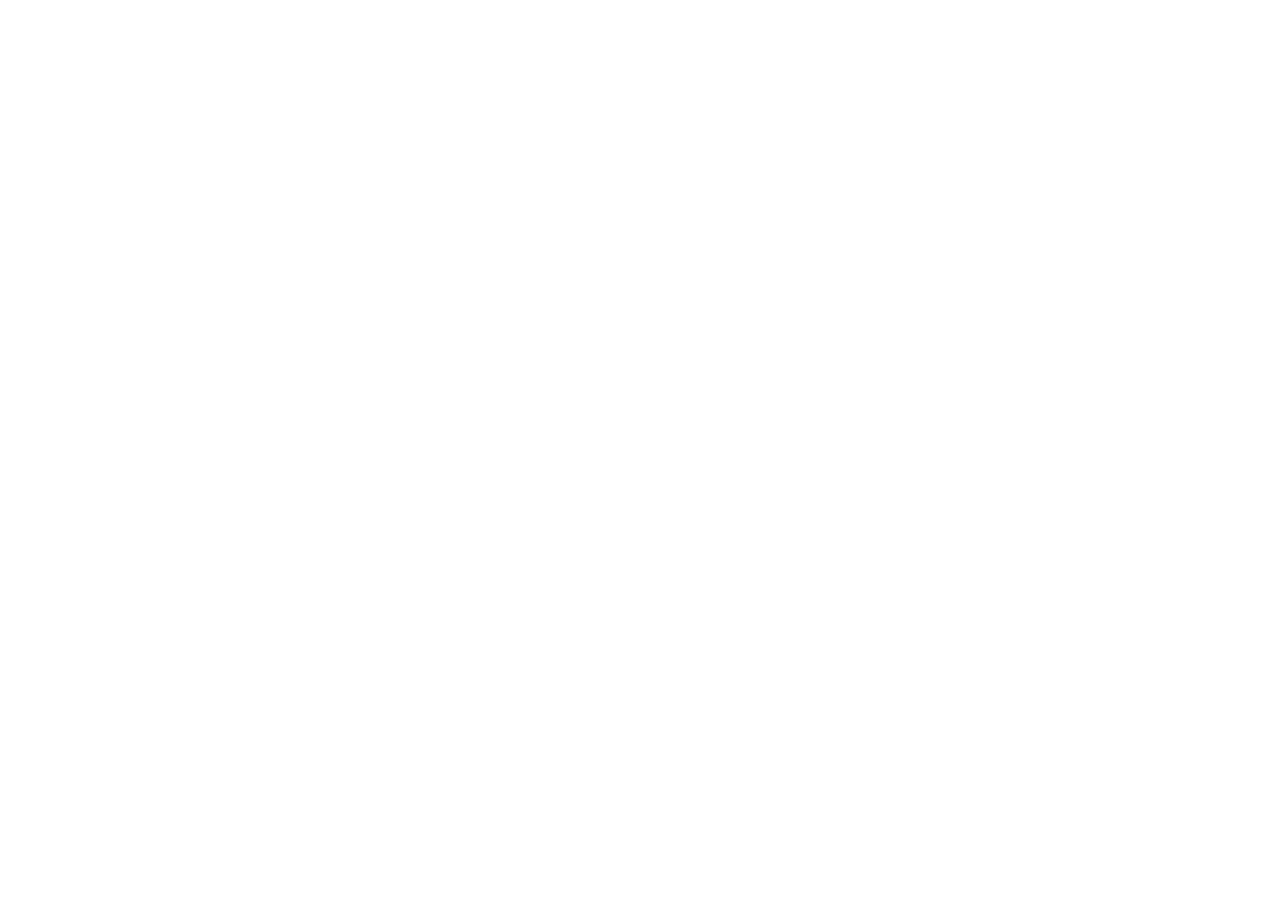
==== About.html @ 505cf38b "Intial Setup" ====
<!DOCTYPE html>
<html lang="en">
<head>
    <meta charset="UTF-8">
    <meta http-equiv="X-UA-Compatible" content="IE=edge">
    <meta name="viewport" content="width=device-width, initial-scale=1.0">
    <title>Capstone1 About page</title>
    <link rel="stylesheet" href="style.css">
</head>
<body>
    <script src="main.js"></script>
</body>
</html>
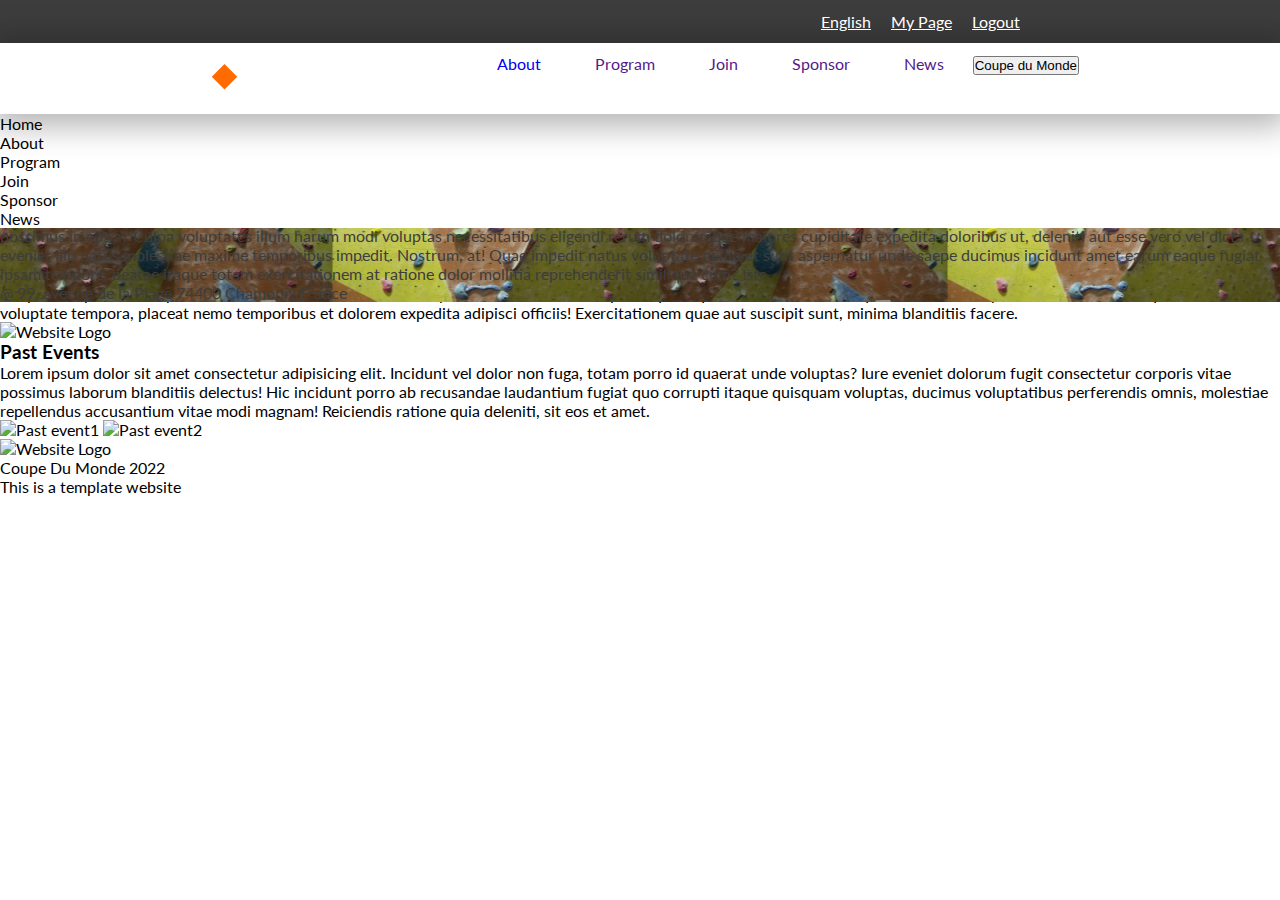
==== commit 417fbee1: "Project structure and styling" ====
--- a/About.html
+++ b/About.html
@@ -8,6 +8,94 @@
     <link rel="stylesheet" href="style.css">
 </head>
 <body>
+    <!-- Header NAV BARS -->
+    <header class="header">
+        <!-- Only for Desktop -->
+        <nav class="navbar1">
+            <a href="#"><i class="fab fa-facebook-f"></i></a>
+            <a href="#"><i class="fab fa-twitter"></i></a>
+            <a href="">English</a>
+            <a href="">My Page</a>
+            <a href="">Logout</a>
+        </nav>
+       <nav class="navbar2 desktop">
+           <div class="logo desktop">
+               <a href="index.html">
+                   <img src="/media/rhombus.png" class="navbarlogo" alt="Nav Bar Logo">
+               </a>
+           </div>
+           <div class="navbarright desktop">
+               <!-- <a href="index.html">Home</a> -->
+               <a href="About.html">About</a>
+               <a href="">Program</a>
+               <a href="">Join</a>
+               <a href="">Sponsor</a>
+               <a href="">News</a>
+               <button type="button">Coupe du Monde</button>
+           </div>
+       </nav>
+       <!-- Mobile Menu -->
+      <div class="menu-items">
+        <p>Home</p>
+        <p>About</p>
+        <p>Program</p>
+        <p>Join</p>
+        <p>Sponsor</p>
+        <p>News</p>
+        
+      </div>
+      <div class="hamburger-menu">
+        <a href="#" class="icon"><i class="fas fa-bars"></i></a>
+      </div>
+    </header>
+    <main>
+        <!-- Information -->
+        <section class="about-info">
+            <h2 class="cheers">Hello Climbers!</h2>
+            <h1 class="heading">Coupe Du Monde <br> in Chamonix <span>2022</span></h1>
+            <div class="underlinefull"></div>
+            <div class="infoWrapper">
+                <div class="description">Lorem ipsum dolor sit amet consectetur adipisicing elit. Laudantium voluptate saepe officia quam, ad neque odit nobis! Natus, et quas dolorum quia tempore sunt totam aperiam possimus in eos a?
+                Culpa voluptates illum harum modi voluptas necessitatibus eligendi rerum doloremque maiores cupiditate expedita doloribus ut, deleniti aut esse vero vel dicta eveniet illo natus molestiae maxime temporibus impedit. Nostrum, at!
+                Quae impedit natus voluptate nemo et sunt aspernatur unde saepe ducimus incidunt amet earum eaque fugiat ipsam tempore, beatae itaque totam exercitationem at ratione dolor mollitia reprehenderit similique cum? Iste.</div>
+             </div>
+             <div class="info-location">@ 99, avenue de la Plage 74400 Chamonix,France</div>
+        </section>
+        <!-- Logo with Banner -->
+        <section class="about-logo">
+            <h3>Coupe Du Monde <br> in Chamonix <span>2022</span></h3>
+            <div class="underlinefull"></div>
+            <p>Lorem ipsum dolor sit amet consectetur adipisicing elit. Veniam a hic aliquid fugiat corrupti dignissimos aspernatur amet atque distinctio consequuntur, culpa magni natus quaerat nesciunt. Nemo totam perferendis saepe doloremque!
+            Sequi corporis rerum eaque voluptate commodi obcaecati, soluta similique debitis id veniam, magni, ducimus rem odio. Eos, hic tempora adipisci minus provident accusantium veniam ratione possimus, ducimus suscipit, aliquam quis.
+            Sed non est dolor quae? Eveniet voluptatibus eos dolore itaque nostrum illo voluptate tempora, placeat nemo temporibus et dolorem expedita adipisci officiis! Exercitationem quae aut suscipit sunt, minima blanditiis facere.</p>
+           <div class="aboutlogoimg">
+               <img src="." alt="Website Logo">
+           </div>
+        </section>
+        <!-- Past Events -->
+        <section class="about-past">
+            <h3>Past Events</h3>
+            <div class="underlinefull"></div>
+            <p>Lorem ipsum dolor sit amet consectetur adipisicing elit. Incidunt vel dolor non fuga, totam porro id quaerat unde voluptas? Iure eveniet dolorum fugit consectetur corporis vitae possimus laborum blanditiis delectus!
+            Hic incidunt porro ab recusandae laudantium fugiat quo corrupti itaque quisquam voluptas, ducimus voluptatibus perferendis omnis, molestiae repellendus accusantium vitae modi magnam! Reiciendis ratione quia deleniti, sit eos et amet.</p>
+            <div class="eventimg">
+                <img src="." alt="Past event1">
+                <img src="." alt="Past event2">
+            </div>
+        </section>
+    </main>
+    <footer>
+        <!-- End Of the Page -->
+        <div class="footerContainer">
+            <div class="websiteLogo">
+                <img src="." class= "websitelogo"  alt="Website Logo">
+            </div>
+            <div class="copyrights">
+                <p> Coupe Du Monde 2022</p>
+                <p>This is a template website</p>
+            </div>
+        </div>
+    </footer>
     <script src="main.js"></script>
 </body>
 </html>--- a/style.css
+++ b/style.css
@@ -0,0 +1,331 @@
+@import url("https://fonts.googleapis.com/css2?family=Lato:ital,wght@0,400;0,700;1,400;1,700&display=swap");
+@import url('http://fonts.cdnfonts.com/css/cocogoose');
+html {
+    box-sizing: border-box;
+}
+  
+* {
+      margin: 0;
+      padding: 0;
+}
+
+body {
+    font-family: "Lato" , Roboto, "Helvetica Neue", Arial, "Noto Sans", sans-serif;
+    overflow-x: hidden;
+}
+
+.header {
+    position: fixed;
+    top: 0;
+    left: 0;
+    right: 0;
+    background-color: white;
+    z-index: 5;;
+}
+
+.header .navbar1 {
+    display: none;
+}
+
+.header .navbar2 {
+    display: none;
+}
+
+/* Hamburger Menu */
+.menu__toggler {
+    position: absolute;
+    top: 20px;
+    left: 20px;
+    z-index: 999;
+    height: 28px;
+    width: 28px;
+    outline: none;
+    cursor: pointer;
+    display: flex;
+    align-items: center;
+  }
+
+  .menu__toggler span,
+  .menu__toggler span::before,
+  .menu__toggler span::after {
+    position: absolute;
+    content: '';
+    width: 28px;
+    height: 2.5px;
+    background: #fafafa;
+    border-radius: 20px;
+    transition: 500ms cubic-bezier(0.77, 0, 0.175, 1);
+  }
+
+  .menu__toggler span::before {
+    top: -8px;
+  }
+  
+  .menu__toggler span::after {
+    top: 8px;
+  }
+
+  .menu__toggler.active > span {
+    background: transparent;
+  }
+
+  .menu__toggler.active > span::before, .menu__toggler.active > span::after {
+    background: #005c9c;
+    top: 0px;
+  }
+
+  .menu__toggler.active > span::before {
+    -webkit-transform: rotate(-225deg);
+            transform: rotate(-225deg);
+  }
+  .menu__toggler.active > span::after {
+    -webkit-transform: rotate(225deg);
+            transform: rotate(225deg);
+  }
+
+.menu {
+  display: flex;
+  flex-direction: column;
+  justify-content: center;
+  position: absolute;
+  left: -30%;
+  z-index: 998;
+  color: #005c9c;
+  background: rgba(219, 163, 163, 0.7);
+   -webkit-clip-path: polygon(0 0, 100% 0, 85% 100%, 0% 100%);
+           clip-path: polygon(0 0, 100% 0, 85% 100%, 0% 100%);
+  width: 50%;
+  height: 100%;
+  padding: 100px;
+  transition: 300ms left cubic-bezier(0.77, 0, 0.175, 1);
+}
+
+
+/* Main Container */
+.main-container,
+.about-info {
+  background-image: url("media/climbing-wall-background-1473870964r7z.jpg");
+  background-repeat: repeat-x;
+  background-position: center;
+  background-blend-mode: overlay;
+  position: relative;
+  color: #3d3d3d;
+  overflow: hidden;
+}
+
+.main-container .info {
+  z-index: 15;
+  padding-top: 8.375rem;
+  padding-bottom: 8.375rem;
+  padding-left: 2.5%;
+  padding-right: 2.5%;
+}
+
+.main-container .info h2 {
+  color: #ec5241;
+  font-size: 32px;
+}
+
+.main-container .info h1 {
+  background-image: url("media/infoh1bg.jpg");
+  background-position: bottom center;
+  background-size: contain;
+  -webkit-background-clip: text;
+  -webkit-text-fill-color: transparent;
+  color: transparent;
+  font-size: 40px;
+  font-family: 'COCOGOOSE-LETTERPRESS', Arial, sans-serif;
+}
+
+.main-container .info h1 span {
+  font-family: 'COCOGOOSE', Arial, sans-serif;
+}
+
+.main-container .info .infoWrapper {
+  position: relative;
+  z-index: 1;
+}
+
+.main-container .info .infoWrapper  .description {
+  background-color: rgb(235, 231, 231);
+  z-index: 1;
+  font-size: 16px;
+  line-height: 24px;
+  border: 5px solid #fff;
+  margin-top: 22px;
+  padding: 24px;
+}
+
+.main-container .info .info-date {
+  font-size: 36px;
+  font-family: 'COCOGOOSE', Arial, sans-serif;
+  padding-top: 12px;
+  padding-bottom: 12px;
+}
+
+.main-container .info .info-location {
+  font-size: 16px;
+}
+/* Program */
+.main-program {
+  background-image: url("media/main-program-bg.png");
+  background-repeat: repeat;
+  background-position: center;
+}
+
+.main-program .title {
+  color: #fff;
+  text-align: center;
+  font-size: 28px;
+  padding: 10px;
+  justify-items: center;
+}
+
+.main-program .underline {
+  background-color: #ec5241;
+  width: 45px;
+  height: 2px;
+  margin-top: 12px;
+  margin-bottom: 16px;
+  margin-inline: auto;
+}
+
+.main-program ul.programList {
+  margin-top: 22px;
+  margin-bottom: 22px;
+  -ms-flex-preferred-size: 100%;
+      flex-basis: 100%;
+  -ms-flex-wrap: wrap;
+      flex-wrap: wrap;
+  gap: 16px;
+}
+
+.main-program ul.programList li.prg-card {
+  width: 90%;
+  display: grid;
+  background-color: #ffffff20;
+  border: 2px solid white;
+  margin: 10px 2px 7px 18px;
+  -webkit-transition: 300ms ease-in-out;
+  transition: 300ms ease-in-out;
+  color: #fff;
+}
+
+
+/* Only Mobile Display */
+@media only screen and (max-width: 768px) {
+    /* Toogle bar */
+    .menu {
+      width: 400px;
+      left: -300px;
+      padding: 150px;
+    }
+
+  .menu.active {
+    left: 0;
+  }
+  
+  .menu p {
+    font-size: 24px;
+    margin-bottom: 10px;
+  }
+  .navbar1,
+  .navbar2,
+  .navnarright {
+      display: none;
+  }
+}
+
+/* End of Mobile Menu */
+
+/* Desktop version */
+
+@media (min-width: 768px) {
+    .header .navbar1 {
+      display: flex;
+      background-color: #3d3d3d;
+      padding: 10px 250px;
+      justify-content: flex-end;
+    }
+  
+    .header .navbar1 .navlist {
+      margin-right: 20px;
+      text-decoration: none;
+  }
+  
+  .header .navbar1 .navlist {
+      margin-right: 20px;
+  }
+  
+  .header .navbar1 a,
+  .header .navbar1 a i .fab {
+      color: #fff;
+      font-size: 16px;
+      padding: 2px 10px;
+  }
+  
+  .header .navbar2 {
+      display: flex;
+      background-color: #fff;
+      justify-content: space-between;
+      padding: 10px 200px;
+      border: 1px solid #fff;
+      box-shadow: 0 0.25rem 2rem 0.5rem rgba(0, 0, 0, 0.3); /* Need to update*/
+  }
+  
+  .header .navbar2 .logo {
+      display: flex;
+      justify-content: flex-start;
+      padding: 10px;
+  }
+  
+  .header .navbar2 .navbarright a,
+  .header .navbar2 .navbarright .nav-btn {
+      padding: 15px 20px;
+      margin: 10px 5px;
+      text-decoration: none;
+  }
+  
+  
+    .header .navbar1 a,
+    .header .navbar1 a i .fab {
+      color: #fff;
+      font-size: 16px;
+      padding: 2px 10px;
+    }
+  
+    .menu , 
+    .menu__toggler {
+        display: none;
+    }
+  
+    .main-container,
+    .about-info {
+        top: 100px;
+    }
+
+    .main-container .info {
+       padding-left: 14%;
+       padding-right: 14%;
+    }
+
+    .main-container .info h2 {
+      font-size: 36px;
+    }
+
+    .main-container .info h1 span {
+      font-size: 48px;
+    }
+
+    .main-container .info .infoWrapper  .description {
+      max-width: 65%;
+      margin-top: 12px;
+      padding: 22px;
+    }
+
+    .main-program .programList {
+      -ms-flex-wrap: nowrap;
+          flex-wrap: nowrap;
+      gap: 10px;
+    }
+  }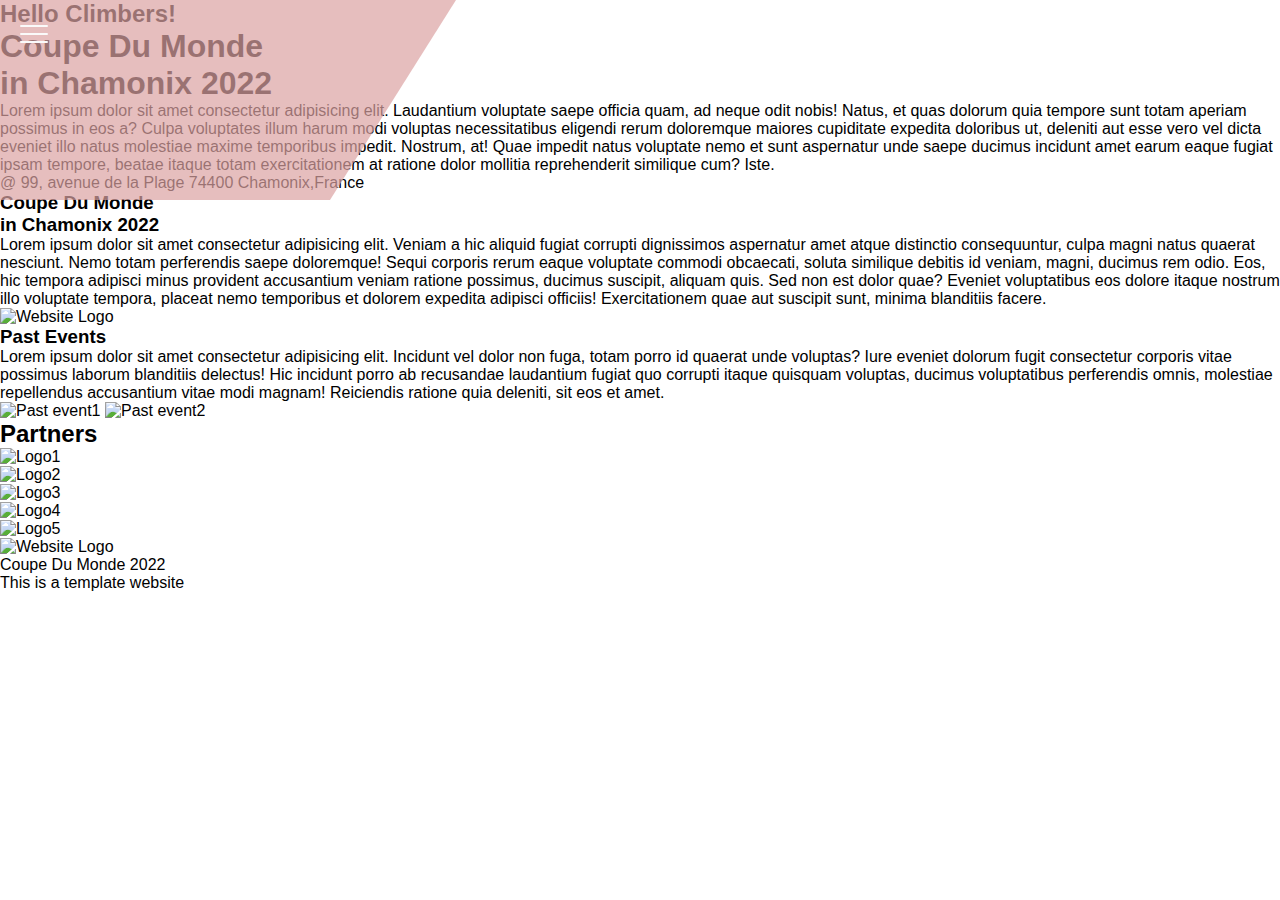
==== commit 6451a622: "Update Project" ====
--- a/About.html
+++ b/About.html
@@ -5,47 +5,49 @@
     <meta http-equiv="X-UA-Compatible" content="IE=edge">
     <meta name="viewport" content="width=device-width, initial-scale=1.0">
     <title>Capstone1 About page</title>
-    <link rel="stylesheet" href="style.css">
+    <link rel="stylesheet" href="about.css">
 </head>
 <body>
     <!-- Header NAV BARS -->
     <header class="header">
         <!-- Only for Desktop -->
-        <nav class="navbar1">
-            <a href="#"><i class="fab fa-facebook-f"></i></a>
-            <a href="#"><i class="fab fa-twitter"></i></a>
-            <a href="">English</a>
-            <a href="">My Page</a>
-            <a href="">Logout</a>
-        </nav>
-       <nav class="navbar2 desktop">
-           <div class="logo desktop">
+        <div></div>
+        <div class="navbar1 mobile-display">
+            <a class ="navlist" href="#"><i class="fab fa-facebook-f"></i></a>
+            <a class ="navlist" href="#"><i class="fab fa-twitter"></i></a>
+            <a class ="navlist" href="">English</a>
+            <a class ="navlist" href="">My Page</a>
+            <a class ="navlist" href="">Logout</a>
+        </div>
+       <div class="navbar2 mobile-display">
+           <div class="logo mobile-display">
                <a href="index.html">
                    <img src="/media/rhombus.png" class="navbarlogo" alt="Nav Bar Logo">
                </a>
            </div>
-           <div class="navbarright desktop">
-               <!-- <a href="index.html">Home</a> -->
+           <div class="navbarright mobile-display">
+            <div></div>
+            
                <a href="About.html">About</a>
                <a href="">Program</a>
                <a href="">Join</a>
                <a href="">Sponsor</a>
                <a href="">News</a>
-               <button type="button">Coupe du Monde</button>
+               <button type="button" class="btn nav-btn mobile-display">Coupe du Monde</button>
            </div>
-       </nav>
-       <!-- Mobile Menu -->
-      <div class="menu-items">
-        <p>Home</p>
-        <p>About</p>
+        </div>
+      <!-- Mobile Menu -->
+      <div class="menu desktop-display">
+        <p><a href="index.html">Home</a></p>
+        <p><a href="About.html">About</a></p>
         <p>Program</p>
         <p>Join</p>
         <p>Sponsor</p>
         <p>News</p>
-        
       </div>
-      <div class="hamburger-menu">
-        <a href="#" class="icon"><i class="fas fa-bars"></i></a>
+      <!-- Hamburger Menu--->
+      <div class="menu__toggler desktop-display"> 
+        <span></span>
       </div>
     </header>
     <main>
@@ -83,6 +85,28 @@
                 <img src="." alt="Past event2">
             </div>
         </section>
+         <!-- Partners -->
+         <section class="partner-section">
+            <h2>Partners</h2>
+            <p class="underline"></p>
+            <div class="partnersContainer">
+                <div class="partners-list">
+                    <img class="partners-logo1" src="." alt="Logo1" />
+                  </div>
+                  <div class="partners-list">
+                    <img class="partners-logo1" src="." alt="Logo2" />
+                  </div>
+                  <div class="partners-list">
+                    <img class="partners-logo1" src="." alt="Logo3" />
+                  </div>
+                  <div class="partners-list">
+                    <img class="partners-logo1" src="." alt="Logo4" />
+                  </div>
+                  <div class="partners-list">
+                    <img class="partners-logo1" src="." alt="Logo5" />
+                </div>
+            </div>
+    </section>
     </main>
     <footer>
         <!-- End Of the Page -->
@@ -96,6 +120,7 @@
             </div>
         </div>
     </footer>
-    <script src="main.js"></script>
+    <script src="javascript/main.js"></script>
+    <script src="javascript/expertCard.js"></script>
 </body>
 </html>--- a/about.css
+++ b/about.css
@@ -0,0 +1,129 @@
+html {
+    box-sizing: border-box;
+}
+  
+* {
+      margin: 0;
+      padding: 0;
+}
+
+body {
+    font-family: "Lato" , Roboto, "Helvetica Neue", Arial, "Noto Sans", sans-serif;
+    overflow-x: hidden;
+}
+
+.header {
+    position: fixed;
+    top: 0;
+    left: 0;
+    right: 0;
+    background-color: white;
+    z-index: 5;;
+}
+
+.header .navbar1 {
+    display: none;
+}
+
+.header .navbar2 {
+    display: none;
+}
+
+/* Hamburger Menu */
+.menu__toggler {
+    position: absolute;
+    top: 20px;
+    left: 20px;
+    z-index: 999;
+    height: 28px;
+    width: 28px;
+    outline: none;
+    cursor: pointer;
+    display: flex;
+    align-items: center;
+  }
+
+  .menu__toggler span,
+  .menu__toggler span::before,
+  .menu__toggler span::after {
+    position: absolute;
+    content: '';
+    width: 28px;
+    height: 2.5px;
+    background: #fafafa;
+    border-radius: 20px;
+    transition: 500ms cubic-bezier(0.77, 0, 0.175, 1);
+  }
+
+  .menu__toggler span::before {
+    top: -8px;
+  }
+  
+  .menu__toggler span::after {
+    top: 8px;
+  }
+
+  .menu__toggler.active > span {
+    background: transparent;
+  }
+
+  .menu__toggler.active > span::before, .menu__toggler.active > span::after {
+    background: #005c9c;
+    top: 0px;
+  }
+
+  .menu__toggler.active > span::before {
+    -webkit-transform: rotate(-225deg);
+            transform: rotate(-225deg);
+  }
+  .menu__toggler.active > span::after {
+    -webkit-transform: rotate(225deg);
+            transform: rotate(225deg);
+  }
+
+.menu {
+  display: flex;
+  flex-direction: column;
+  justify-content: center;
+  position: absolute;
+  left: -30%;
+  z-index: 998;
+  color: #005c9c;
+  background: rgba(219, 163, 163, 0.7);
+   -webkit-clip-path: polygon(0 0, 100% 0, 85% 100%, 0% 100%);
+           clip-path: polygon(0 0, 100% 0, 85% 100%, 0% 100%);
+  width: 50%;
+  height: 100%;
+  padding: 100px;
+  transition: 300ms left cubic-bezier(0.77, 0, 0.175, 1);
+}
+
+
+/* Only Mobile Display */
+@media only screen and (max-width: 768px) {
+    /* Toogle bar */
+    .menu {
+      width: 400px;
+      left: -300px;
+      padding: 150px;
+    }
+
+  .menu.active {
+    left: 0;
+  }
+  
+  .menu p {
+    font-size: 24px;
+    margin-bottom: 10px;
+  }
+  .navbar1,
+  .navbar2,
+  .navnarright {
+      display: none;
+  }
+  .main-program .button-desktop-prg {
+    display: none;
+  }
+}
+
+/* End of Mobile Menu */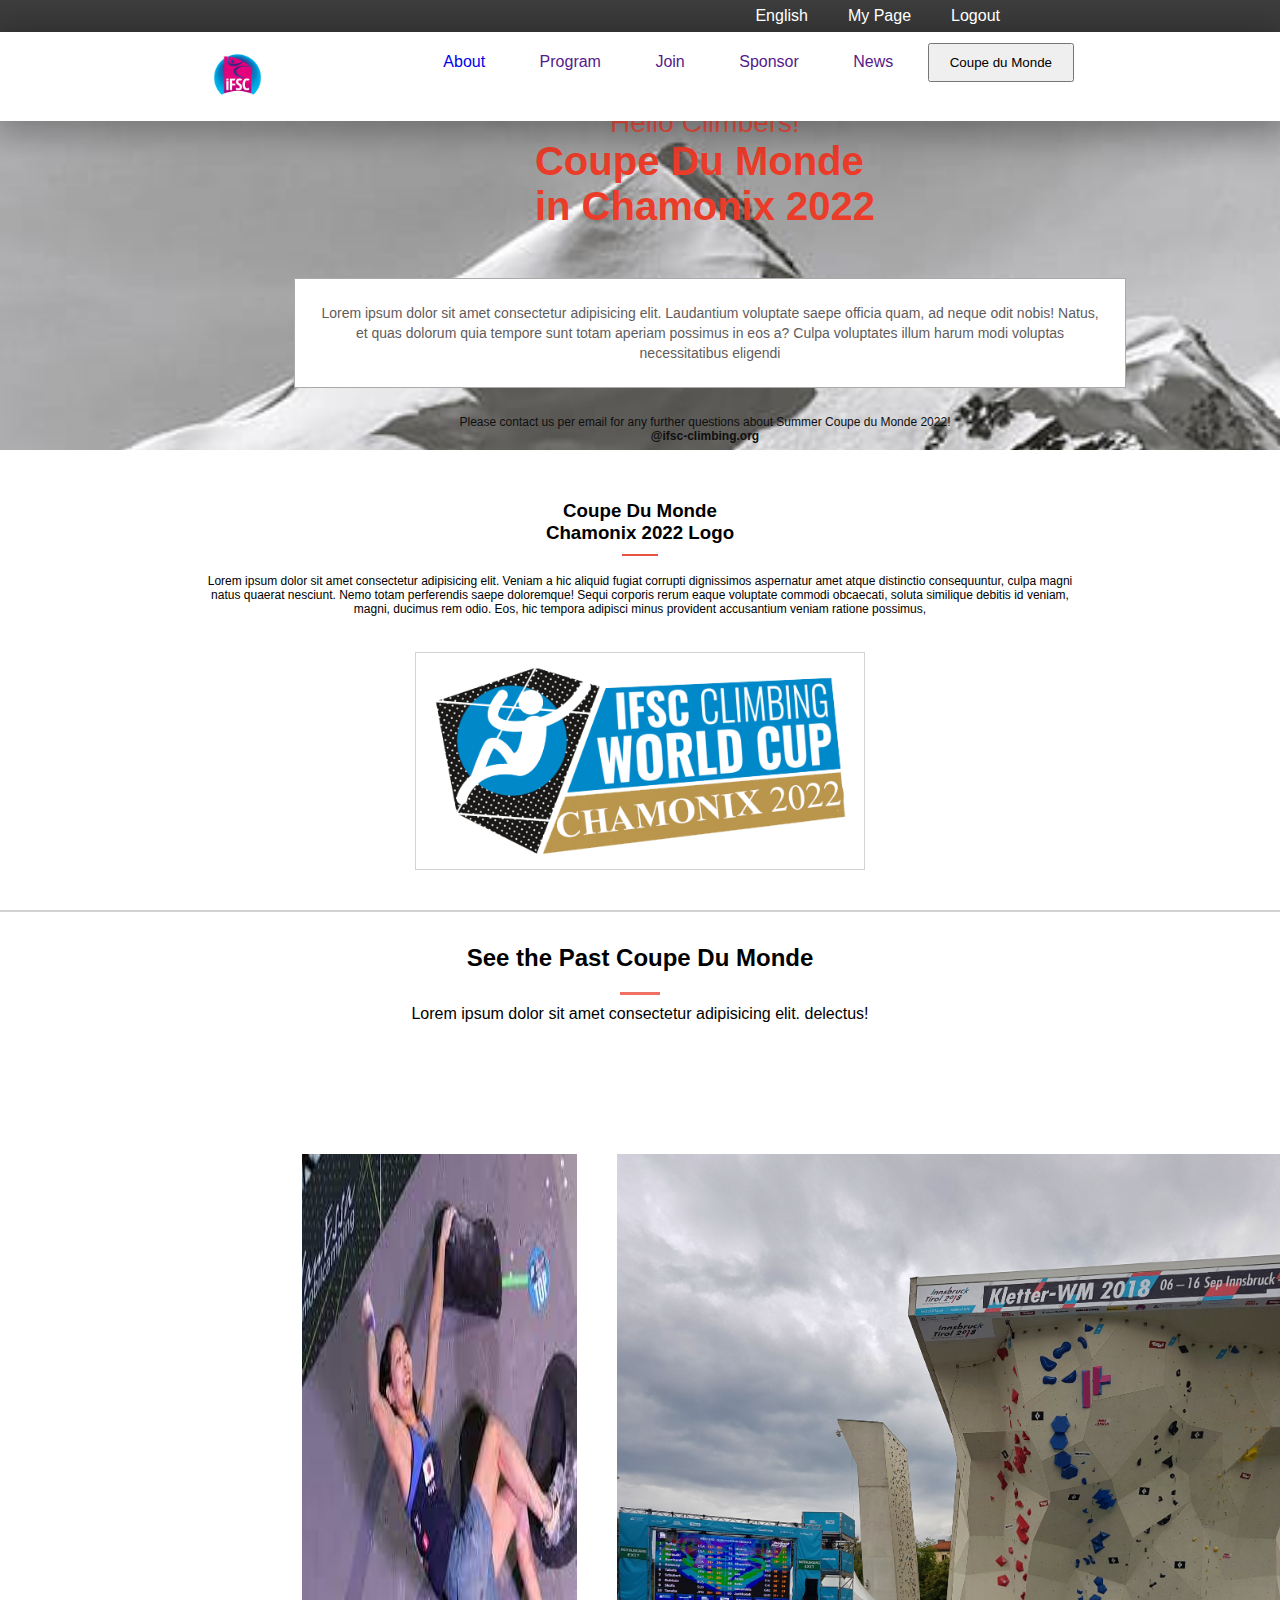
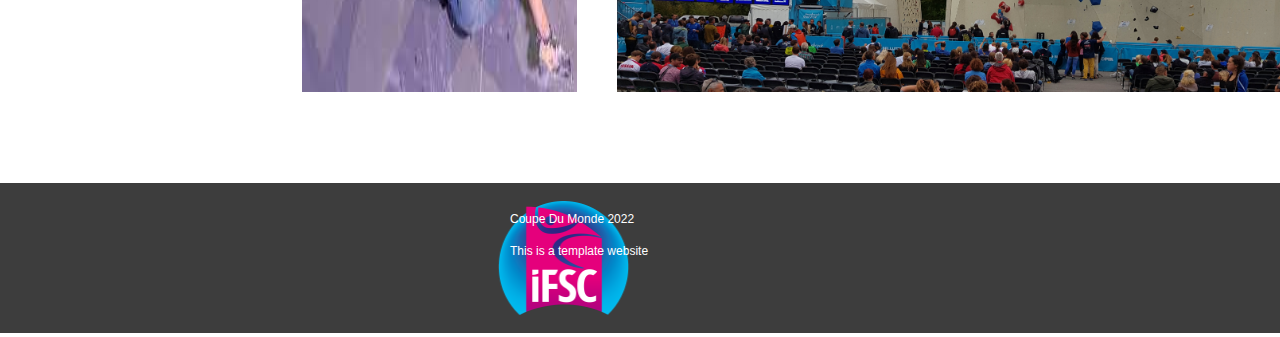
==== commit 2309c1cb: "Features added" ====
--- a/About.html
+++ b/About.html
@@ -4,6 +4,7 @@
     <meta charset="UTF-8">
     <meta http-equiv="X-UA-Compatible" content="IE=edge">
     <meta name="viewport" content="width=device-width, initial-scale=1.0">
+    <link rel="stylesheet" href="https://use.fontawesome.com/releases/v5.15.4/css/all.css" integrity="sha384-DyZ88mC6Up2uqS4h/KRgHuoeGwBcD4Ng9SiP4dIRy0EXTlnuz47vAwmeGwVChigm" crossorigin="anonymous">
     <title>Capstone1 About page</title>
     <link rel="stylesheet" href="about.css">
 </head>
@@ -11,18 +12,18 @@
     <!-- Header NAV BARS -->
     <header class="header">
         <!-- Only for Desktop -->
-        <div></div>
-        <div class="navbar1 mobile-display">
+         <div></div>
+        <div class="navbar1">
             <a class ="navlist" href="#"><i class="fab fa-facebook-f"></i></a>
             <a class ="navlist" href="#"><i class="fab fa-twitter"></i></a>
             <a class ="navlist" href="">English</a>
             <a class ="navlist" href="">My Page</a>
             <a class ="navlist" href="">Logout</a>
         </div>
-       <div class="navbar2 mobile-display">
-           <div class="logo mobile-display">
+       <div class="navbar2 ">
+           <div class="logo">
                <a href="index.html">
-                   <img src="/media/rhombus.png" class="navbarlogo" alt="Nav Bar Logo">
+                   <img src="/media/Ifsc-logo2015.png" class="navbarlogo" alt="Nav Bar Logo">
                </a>
            </div>
            <div class="navbarright mobile-display">
@@ -44,45 +45,55 @@
         <p>Join</p>
         <p>Sponsor</p>
         <p>News</p>
-      </div>
+        <p><button type="button" class="menu-btn">Coupe du Monde</button></p>
+      </div> 
       <!-- Hamburger Menu--->
       <div class="menu__toggler desktop-display"> 
         <span></span>
       </div>
-    </header>
-    <main>
+    </header>  
+    <!-- Main Container -->
+    <main class="main-container">
         <!-- Information -->
         <section class="about-info">
+            <div class="info-container">
             <h2 class="cheers">Hello Climbers!</h2>
             <h1 class="heading">Coupe Du Monde <br> in Chamonix <span>2022</span></h1>
-            <div class="underlinefull"></div>
+            <!-- <div class="underlinefull"></div> -->
             <div class="infoWrapper">
                 <div class="description">Lorem ipsum dolor sit amet consectetur adipisicing elit. Laudantium voluptate saepe officia quam, ad neque odit nobis! Natus, et quas dolorum quia tempore sunt totam aperiam possimus in eos a?
-                Culpa voluptates illum harum modi voluptas necessitatibus eligendi rerum doloremque maiores cupiditate expedita doloribus ut, deleniti aut esse vero vel dicta eveniet illo natus molestiae maxime temporibus impedit. Nostrum, at!
-                Quae impedit natus voluptate nemo et sunt aspernatur unde saepe ducimus incidunt amet earum eaque fugiat ipsam tempore, beatae itaque totam exercitationem at ratione dolor mollitia reprehenderit similique cum? Iste.</div>
+                Culpa voluptates illum harum modi voluptas necessitatibus eligendi </div>
              </div>
-             <div class="info-location">@ 99, avenue de la Plage 74400 Chamonix,France</div>
+             <div class="info-contact">
+                <p>Please contact us per email for any further questions
+                    about Summer Coupe du Monde 2022!</p>
+                <p class="info-email"><strong>@ifsc-climbing.org</strong></p>    
+             </div>
+            </div>
         </section>
-        <!-- Logo with Banner -->
+        <!-- Logo with Banner-->
         <section class="about-logo">
-            <h3>Coupe Du Monde <br> in Chamonix <span>2022</span></h3>
+            <h3>Coupe Du Monde <br> Chamonix <span>2022</span> Logo</h3>
             <div class="underlinefull"></div>
-            <p>Lorem ipsum dolor sit amet consectetur adipisicing elit. Veniam a hic aliquid fugiat corrupti dignissimos aspernatur amet atque distinctio consequuntur, culpa magni natus quaerat nesciunt. Nemo totam perferendis saepe doloremque!
-            Sequi corporis rerum eaque voluptate commodi obcaecati, soluta similique debitis id veniam, magni, ducimus rem odio. Eos, hic tempora adipisci minus provident accusantium veniam ratione possimus, ducimus suscipit, aliquam quis.
-            Sed non est dolor quae? Eveniet voluptatibus eos dolore itaque nostrum illo voluptate tempora, placeat nemo temporibus et dolorem expedita adipisci officiis! Exercitationem quae aut suscipit sunt, minima blanditiis facere.</p>
+            <p class = "for-mobile">Lorem ipsum dolo it amet consectetur adipisicing elit. Veniam a hic aliquid </p>
+            <p class="for-desktop">Lorem ipsum dolor sit amet consectetur adipisicing elit. Veniam a hic aliquid fugiat corrupti dignissimos aspernatur amet atque distinctio consequuntur, culpa magni natus quaerat nesciunt. Nemo totam perferendis saepe doloremque!
+            Sequi corporis rerum eaque voluptate commodi obcaecati, soluta similique debitis id veniam, magni, ducimus rem odio. Eos, hic tempora adipisci minus provident accusantium veniam ratione possimus,  </p>
            <div class="aboutlogoimg">
-               <img src="." alt="Website Logo">
+               <img src="media/chamonix.png" alt="Website Logo">
            </div>
+           <div class="border"></div>
         </section>
         <!-- Past Events -->
         <section class="about-past">
-            <h3>Past Events</h3>
+            <h3>See the Past Coupe Du Monde</h3>
             <div class="underlinefull"></div>
-            <p>Lorem ipsum dolor sit amet consectetur adipisicing elit. Incidunt vel dolor non fuga, totam porro id quaerat unde voluptas? Iure eveniet dolorum fugit consectetur corporis vitae possimus laborum blanditiis delectus!
-            Hic incidunt porro ab recusandae laudantium fugiat quo corrupti itaque quisquam voluptas, ducimus voluptatibus perferendis omnis, molestiae repellendus accusantium vitae modi magnam! Reiciendis ratione quia deleniti, sit eos et amet.</p>
-            <div class="eventimg">
-                <img src="." alt="Past event1">
-                <img src="." alt="Past event2">
+            <p>Lorem ipsum dolor sit amet consectetur adipisicing elit.  delectus!
+            </p>
+            <div class="Container">
+                <img src="/media/pastevent1.jpg" class= "image" alt="Past event1">
+                <!-- <div class="overlay">Climbing World Cup 2020</div> -->
+                <img src="/media/pastevent2.jpg"  class= "image" alt="Past event2">
+                <!-- <div class="overlay">Climbing World Cup 2018</div> -->
             </div>
         </section>
          <!-- Partners -->
@@ -91,19 +102,19 @@
             <p class="underline"></p>
             <div class="partnersContainer">
                 <div class="partners-list">
-                    <img class="partners-logo1" src="." alt="Logo1" />
+                    <img class="partners-logo1" src="media/mountain_Hardwear.png" alt="Logo1" />
                   </div>
                   <div class="partners-list">
-                    <img class="partners-logo1" src="." alt="Logo2" />
+                    <img class="partners-logo1" src="media/la_Sportiva.jpg" alt="Logo2" />
                   </div>
                   <div class="partners-list">
-                    <img class="partners-logo1" src="." alt="Logo3" />
+                    <img class="partners-logo1" src="media/Logo_Petzl.jpg" alt="Logo3" />
                   </div>
                   <div class="partners-list">
-                    <img class="partners-logo1" src="." alt="Logo4" />
+                    <img class="partners-logo1" src="media/The_North_Face.png" alt="Logo4" />
                   </div>
                   <div class="partners-list">
-                    <img class="partners-logo1" src="." alt="Logo5" />
+                    <img class="partners-logo1" src="media/evolv-logo1.gif" alt="Logo5" />
                 </div>
             </div>
     </section>
@@ -112,7 +123,7 @@
         <!-- End Of the Page -->
         <div class="footerContainer">
             <div class="websiteLogo">
-                <img src="." class= "websitelogo"  alt="Website Logo">
+                <img src="media/Ifsc-logo2015.png" class= "websitelogo"  alt="Website Logo">
             </div>
             <div class="copyrights">
                 <p> Coupe Du Monde 2022</p>
@@ -121,6 +132,6 @@
         </div>
     </footer>
     <script src="javascript/main.js"></script>
-    <script src="javascript/expertCard.js"></script>
+    <!-- <script src="javascript/expertCard.js"></script> -->
 </body>
-</html>+</html> --- a/about.css
+++ b/about.css
@@ -50,7 +50,7 @@
     content: '';
     width: 28px;
     height: 2.5px;
-    background: #fafafa;
+    background: #1b1a1a;
     border-radius: 20px;
     transition: 500ms cubic-bezier(0.77, 0, 0.175, 1);
   }
@@ -89,14 +89,233 @@
   left: -30%;
   z-index: 998;
   color: #005c9c;
-  background: rgba(219, 163, 163, 0.7);
+  background: rgba(219, 163, 163, 0.2);
    -webkit-clip-path: polygon(0 0, 100% 0, 85% 100%, 0% 100%);
            clip-path: polygon(0 0, 100% 0, 85% 100%, 0% 100%);
-  width: 50%;
+  width: 30%;
   height: 100%;
   padding: 100px;
   transition: 300ms left cubic-bezier(0.77, 0, 0.175, 1);
 }
+
+/* Main Container */
+
+.about-info {
+  background-image: url("media/adventure-altitude-climb-cold-thumbnail.jpg");
+  background-repeat: no-repeat;
+  background-position: center;
+  background-size: cover;
+  opacity: 1;
+  backdrop-filter: 8px;
+  margin-top: 100px;
+}
+
+.info-container {
+  display: flex;
+  flex-direction: column;
+  justify-content: center;
+  align-items: center;
+  width: 92%;
+  height: auto;
+  padding: 7px;
+  min-height: 326.85px;
+}
+
+ .about-info h2 {
+  color: #ec5242;
+  font-size: 28px;
+  font-weight: 400;
+}
+
+.about-info h1 {
+  color: #eb3c29;
+  font-size: 40px;
+  font-family: 'COCOGOOSE', sans-serif;
+}
+
+.about-info .infoWrapper {
+  position: relative;
+  padding: 3%;
+  margin-left: 10px;
+}
+
+.about-info .infoWrapper  .description {
+  background-color: rgb(255,255,255, 1);
+  color: #5f5c5c;
+  font-family: 'COCOGOOSE', sans-serif;
+  font-size: 14px;
+  line-height: 20px;
+  text-align: center;
+  border: 1px solid #ada9a9;
+  margin-top: 22px;
+  padding: 24px;
+}
+
+.about-info .info-contact {
+  text-align: center;
+  width: 75%;
+  font-size: 12px;
+  color: #0f0f0f;
+}
+
+/* Logo Container */
+.about-logo {
+  display: flex;
+  flex-direction: column;
+  align-items: center;
+  justify-content: space-around;
+  width: 70%;
+  margin: auto;
+  margin-top: 50px;
+}
+
+.about-logo h3 {
+  text-align: center;
+}
+
+.about-logo .underlinefull {
+  width: 10%;
+  margin-inline: auto;
+  border: none;
+  height: 2.5px;
+  background: #ec5242;
+  margin-top: 10px;
+}
+
+.about-logo .for-mobile {
+  text-align: center;
+  margin-top: 18px;
+  margin-bottom: 36px;
+}
+
+.about-logo .for-desktop {
+  display: none;
+}
+
+.aboutlogoimg {
+  width: 95%;
+  height: auto;
+  margin: auto;
+  border: 1px solid #d3d3d3;
+}
+
+.aboutlogoimg img {
+  width: 100%;
+}
+
+.about-logo .border {
+  width: 500px;
+  border: none;
+  height: 2px;
+  background: #d3d3d3;
+  margin-top: 40px;
+}
+
+/* Past Events */
+
+.about-past {
+  display: flex;
+  flex-direction: column;
+  align-items: center;
+  justify-content: space-around;
+  width: 80%;
+  margin: auto;
+  margin-top: 32px;
+}
+.about-past h3 {
+  text-align: center;
+}
+
+.about-past .underlinefull {
+  width: 8%;
+  margin-inline: auto;
+  border: none;
+  height: 2.5px;
+  background: #f07163;
+  margin-top: 20px;
+}
+
+.about-past p {
+  text-align: center;
+  margin-top: 10px;
+  margin-bottom: 40px;
+}
+
+
+.about-past .image {
+  width: 100%;
+  margin-block: 10%;
+  cursor: pointer;
+}
+
+/* Partners */
+
+.partner-section {
+  background-color: #3f444f;
+}
+
+.partner-section h2 {
+  text-align: center;
+  color: #fff;
+  padding-bottom: 10px;
+}
+
+.partner-section .underline {
+  background-color: #ec5241;
+  width: 45px;
+  height: 2px;
+  margin-bottom: 16px;
+  margin-inline: auto;
+}
+.partnersContainer {
+  display: flex;
+  flex-wrap: wrap;
+  justify-content: center;
+  width: 90%;
+}
+
+.partners-list {
+  width: 30%;
+  margin-left: 12px;
+}
+
+
+.partners-list img {
+  margin-block: 10%; 
+}
+
+.partners-logo1 {
+  width: 100px;
+  height: 60px;
+}
+/* Footer */
+footer {
+  min-height: 50px;
+}
+
+.footerContainer {
+  height: 60px;
+  width: 70%;
+  display: grid;
+  grid-template-columns: 1fr 1fr;
+  margin: 20px;
+}
+
+.footerContainer .websiteLogo img {
+  width: 90%;
+}
+
+
+.footerContainer .copyrights {
+  margin: 20px;
+  width: 100%;
+  line-height: 16px;
+  font-size: 12px;
+  color: #3d3d3d;
+  font-weight: 400;
+  font-family: 'Cocogoose',sans-serif;
+}
+
 
 
 /* Only Mobile Display */
@@ -116,9 +335,15 @@
     font-size: 24px;
     margin-bottom: 10px;
   }
+
+  .menu .menu-btn {
+    padding: 12px;
+    width: 30%;
+  }
+
   .navbar1,
   .navbar2,
-  .navnarright {
+  .navbarright {
       display: none;
   }
   .main-program .button-desktop-prg {
@@ -126,4 +351,151 @@
   }
 }
 
-/* End of Mobile Menu */+/* End of Mobile Menu */
+
+/* Desktop version */
+
+@media (min-width: 768px) {
+  .header .navbar1 {
+    display: flex;
+    background-color: #3d3d3d;
+    padding: 5px 250px;
+    justify-content: flex-end;
+  }
+
+  .header .navbar1 .navlist {
+    margin-right: 20px;
+    text-decoration: none;
+}
+
+.header .navbar1 .navlist {
+    margin-right: 20px;
+}
+
+.header .navbar1 a,
+.header .navbar1 a i .fab {
+    color: #fff;
+    font-size: 16px;
+    padding: 2px 10px;
+}
+
+.header .navbar2 {
+    display: flex;
+    background-color: #fff;
+    justify-content: space-between;
+    padding: 5px 200px;
+    border: 1px solid #fff;
+    box-shadow: 0 0.25rem 2rem 0.5rem rgba(0, 0, 0, 0.3); /* Need to update*/
+}
+
+.header .navbar2 .logo img {
+  width: 60%;
+}
+
+.header .navbar2 .logo {
+    display: flex;
+    justify-content: flex-start;
+    width: 10%;
+    padding: 10px;
+}
+
+.header .navbar2 .navbarright a,
+.header .navbar2 .navbarright .nav-btn {
+    padding: 10px 20px;
+    margin: 5px 5px;
+    text-decoration: none;
+}
+
+  .header .navbar1 a,
+  .header .navbar1 a i .fab {
+    color: #fff;
+    font-size: 16px;
+    padding: 2px 10px;
+  }
+
+  .menu , 
+  .menu__toggler {
+      display: none;
+  }
+  /* Main Container */
+  .info-container {
+    width: 70%;
+    margin-left: 250px;
+  }
+
+  .about-info h1 {
+    font-weight: bolder;
+  }
+  /* Logo Container */
+  .about-logo .underlinefull {
+   width: 4%;
+  }
+  .about-logo .for-mobile {
+    display: none;
+  }
+
+.about-logo .for-desktop {
+  display: flex;
+  text-align: center;
+  margin-top: 18px;
+  margin-bottom: 36px;
+  font-size: 12px;
+}
+
+.aboutlogoimg {
+  width: 50%;
+}
+
+.about-logo .border {
+  width: 200%;
+}
+
+  /* Past Events */
+  .about-past .Container {
+    display: flex;
+    flex-direction: row;
+    width: 70%;
+  }
+
+  .about-past h3 {
+    font-size: 24px;
+  }
+
+  .about-past .underlinefull {
+    width: 4%;
+  }
+
+  .Container .image {
+    padding: 20px;
+  }
+
+/* Partner */
+.partner-section {
+  display: none;
+}
+/* Footer */
+  .footerContainer {
+    height: 150px;
+    width: 100%;
+    display: flex;
+    justify-content: center;
+    background-color: #3d3d3d;
+    margin: 0;
+  }
+
+  .footerContainer .websiteLogo img {
+    width: 30%;
+    height: 100%;
+    margin-left: 490px;
+  }
+  
+  .footerContainer .copyrights {
+    line-height: 32px;
+    font-size: 12px;
+    color: #fff;
+    font-family: 'lato', sans-serif;
+    margin-top: 20px;
+  }
+
+  
+}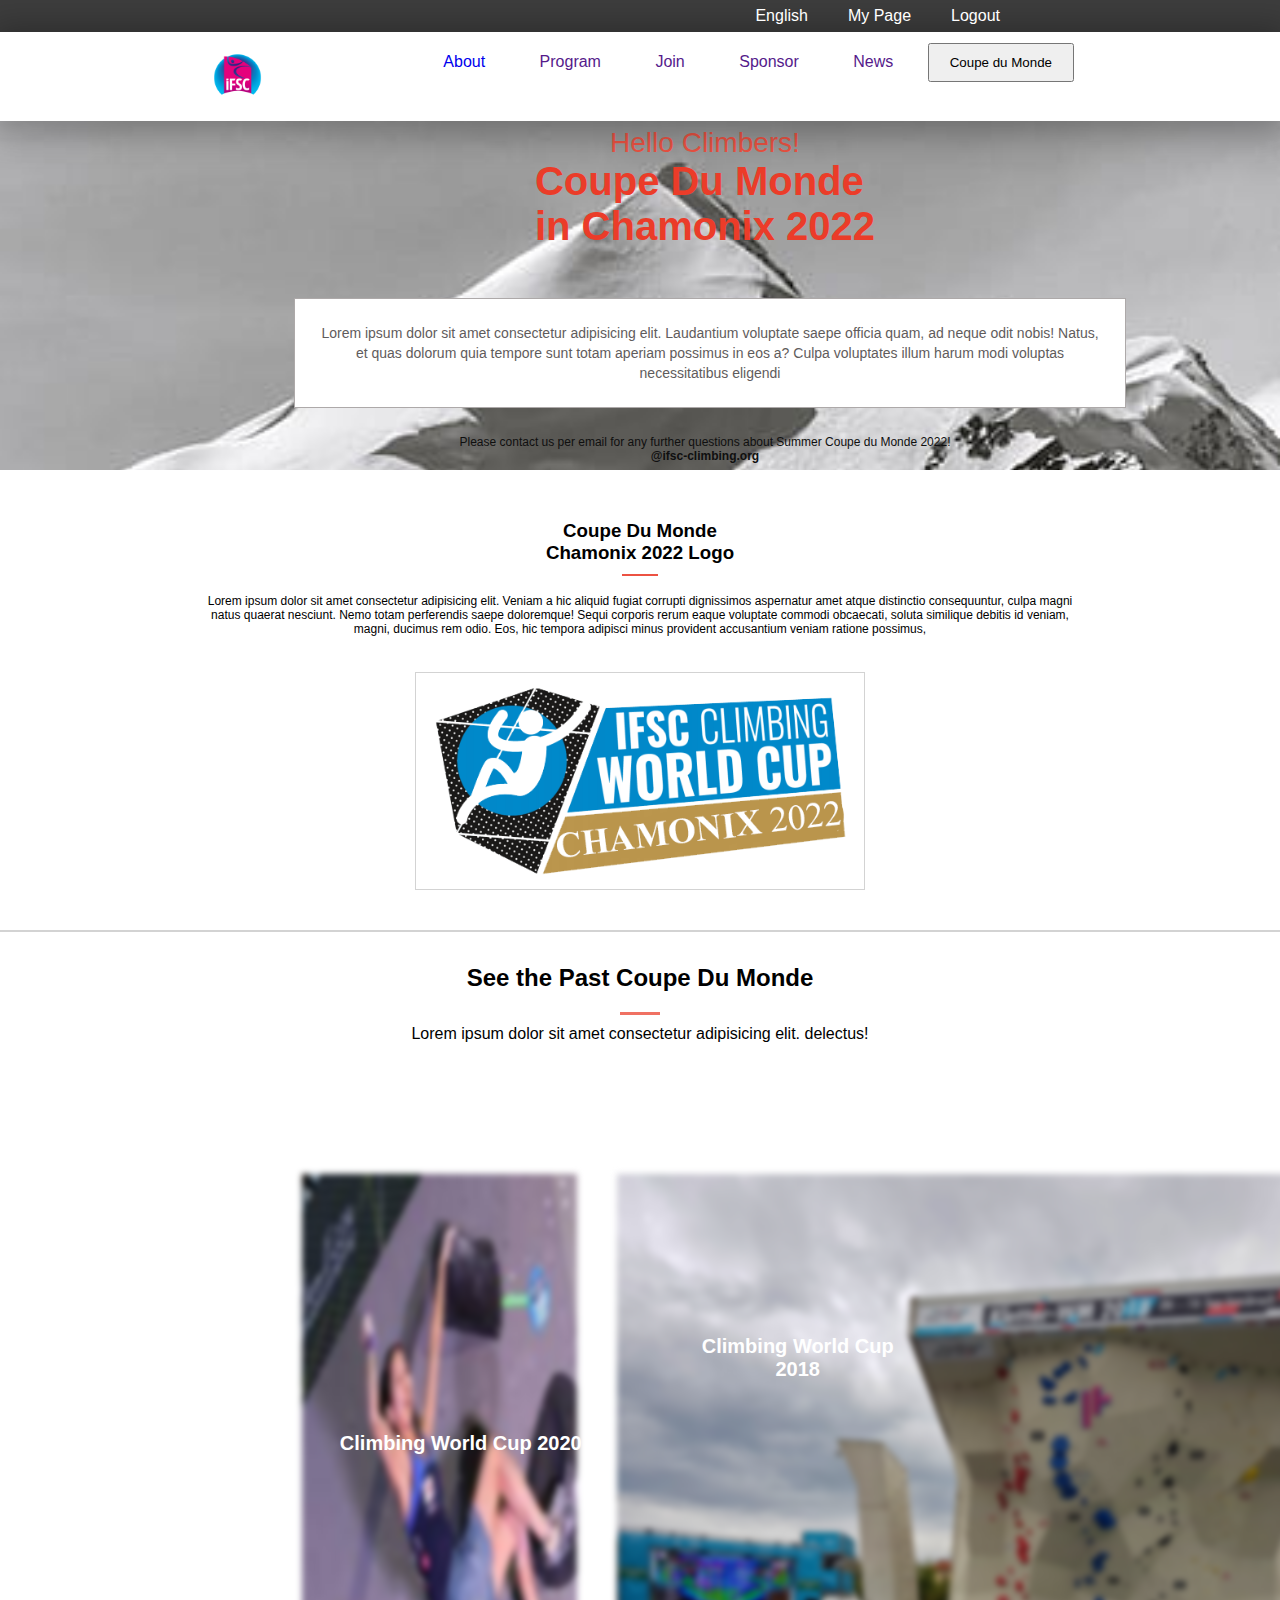
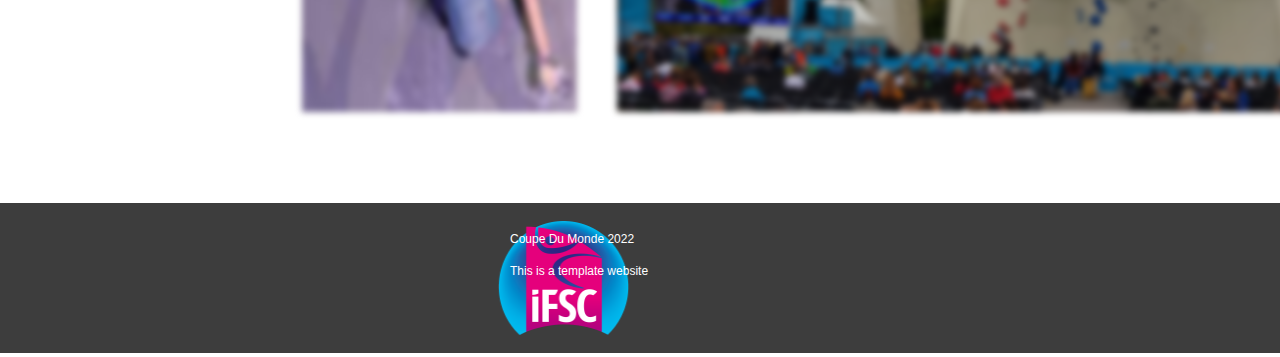
==== commit c916673f: "Final Project" ====
--- a/About.html
+++ b/About.html
@@ -91,9 +91,9 @@
             </p>
             <div class="Container">
                 <img src="/media/pastevent1.jpg" class= "image" alt="Past event1">
-                <!-- <div class="overlay">Climbing World Cup 2020</div> -->
+                <div class="overlay1">Climbing World Cup 2020</div>
                 <img src="/media/pastevent2.jpg"  class= "image" alt="Past event2">
-                <!-- <div class="overlay">Climbing World Cup 2018</div> -->
+                <div class="overlay2">Climbing World Cup 2018</div>
             </div>
         </section>
          <!-- Partners -->
--- a/about.css
+++ b/about.css
@@ -241,11 +241,34 @@
   margin-bottom: 40px;
 }
 
+.Container {
+  position: relative;
+  text-align: center;
+  color: rgb(248, 246, 246);
+  font-size: 20px;
+  font-weight: bolder;
+}
+
+.overlay1 {
+  position: absolute;
+  top: 20%;
+  left: 50%;
+  transform: translate(-50%, -50%);
+}
+
+.overlay2 {
+  position: absolute;
+  bottom: 20%;
+  left: 50%;
+  transform: translate(-50%, -50%);
+}
+
 
 .about-past .image {
   width: 100%;
   margin-block: 10%;
   cursor: pointer;
+  filter: blur(3px);
 }
 
 /* Partners */
@@ -294,7 +317,7 @@
 }
 
 .footerContainer {
-  height: 60px;
+  height: 50px;
   width: 70%;
   display: grid;
   grid-template-columns: 1fr 1fr;
@@ -421,6 +444,7 @@
   .info-container {
     width: 70%;
     margin-left: 250px;
+    margin-top: 120px;
   }
 
   .about-info h1 {
@@ -467,6 +491,28 @@
 
   .Container .image {
     padding: 20px;
+  }
+
+  .Container {
+    position: relative;
+    text-align: center;
+    color: #fff;
+    font-size: 20px;
+    font-weight: bolder;
+  }
+  
+  .overlay1 {
+    position: absolute;
+    top: 50%;
+    left: 25%;
+    transform: translate(-50%, -50%);
+  }
+  
+  .overlay2 {
+    position: absolute;
+    top: 50%;
+    left: 72%;
+    transform: translate(-50%, -50%);
   }
 
 /* Partner */
